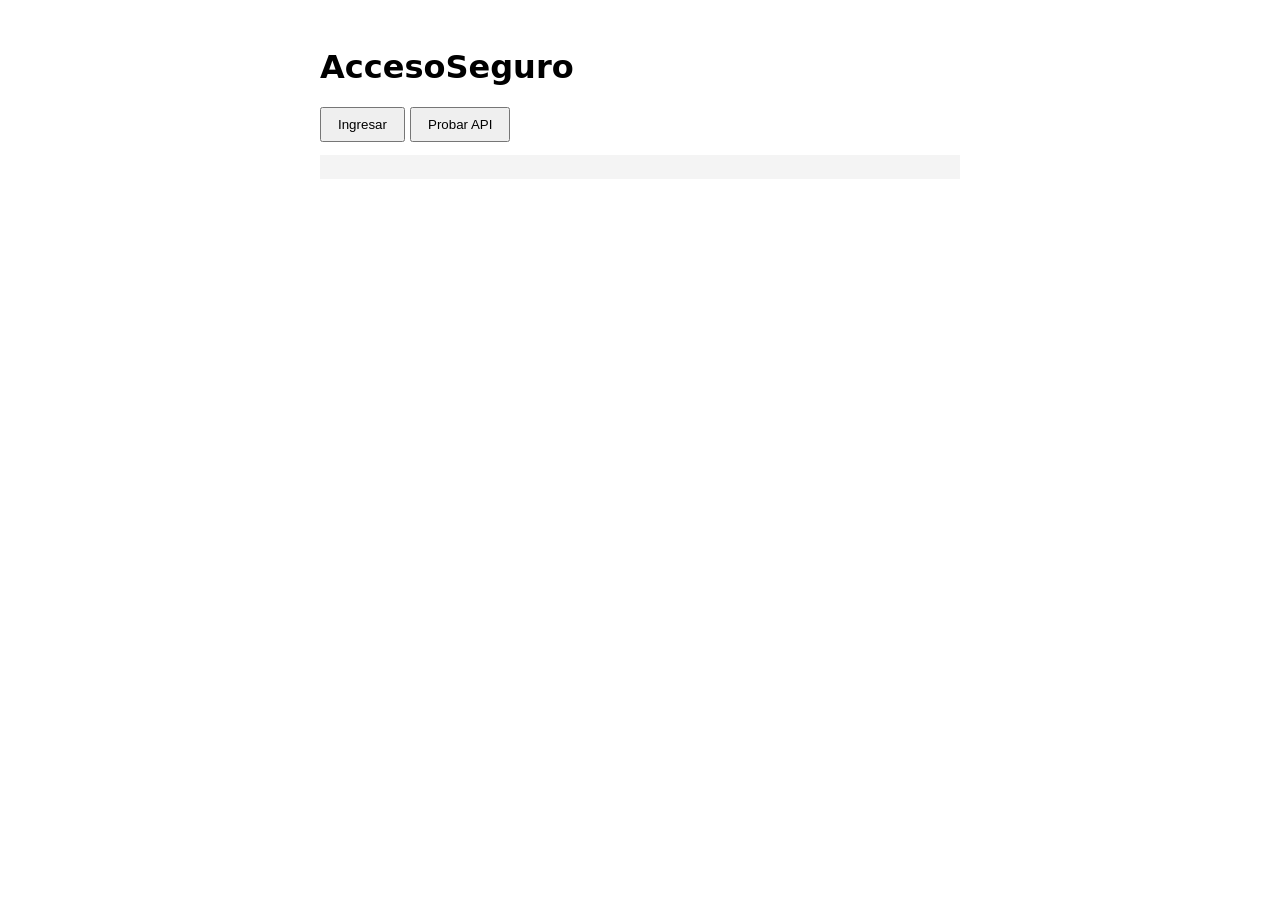
==== frontend/index.html @ 659904d7 "Infraestructura AccesoSeguro en Terraform" ====
<!doctype html>
<html lang="es">
<head>
  <meta charset="utf-8">
  <meta name="viewport" content="width=device-width, initial-scale=1">
  <title>AccesoSeguro</title>
  <!-- PLACEHOLDER: reemplazar por el front real. config.js lo genera Terraform. -->
  <script src="config.js"></script>
  <style>
    body { font-family: system-ui, sans-serif; max-width: 640px; margin: 48px auto; padding: 0 16px; }
    button { padding: 8px 16px; }
    pre { background: #f4f4f4; padding: 12px; overflow-x: auto; }
  </style>
</head>
<body>
  <h1>AccesoSeguro</h1>
  <button id="login">Ingresar</button>
  <button id="probar">Probar API</button>
  <pre id="salida"></pre>

  <script>
    const cfg = window.APP_CONFIG;
    const salida = document.getElementById("salida");

    // Los tokens vuelven después del "#": se guardan y se limpia la URL.
    if (location.hash.includes("id_token")) {
      const p = new URLSearchParams(location.hash.slice(1));
      sessionStorage.setItem("id_token", p.get("id_token"));
      history.replaceState(null, "", location.pathname);
    }

    document.getElementById("login").onclick = () => { location.href = cfg.loginUrl; };

    document.getElementById("probar").onclick = async () => {
      const token = sessionStorage.getItem("id_token");
      const r = await fetch(cfg.apiUrl + "/api/info", {
        headers: token ? { Authorization: "Bearer " + token } : {}
      });
      salida.textContent = JSON.stringify(await r.json(), null, 2);
    };
  </script>
</body>
</html>
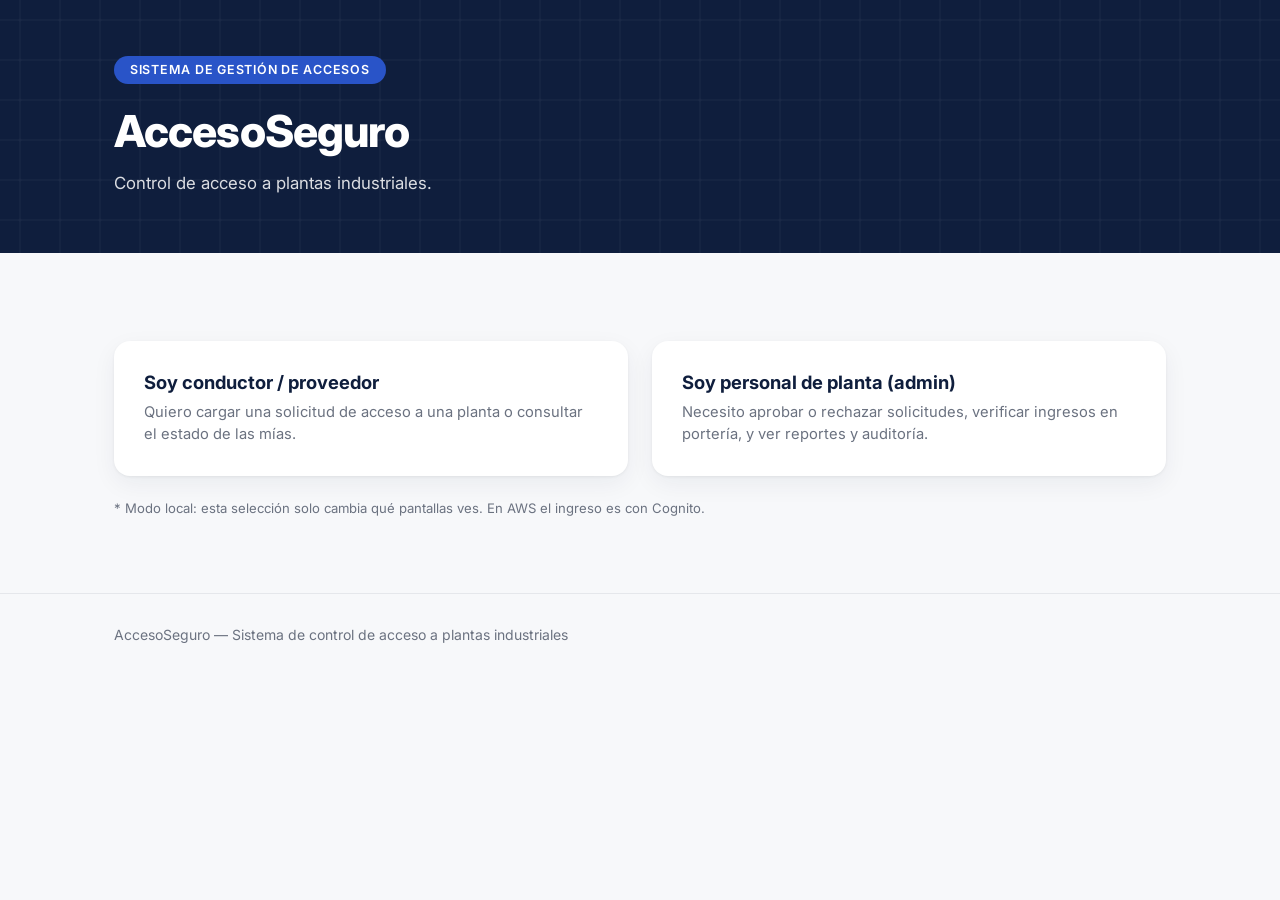
==== commit 05fe3efe: "Integra la app real y pasa las notificaciones de SES a SNS por mail" ====
--- a/frontend/index.html
+++ b/frontend/index.html
@@ -1,43 +1,74 @@
-<!doctype html>
+<!DOCTYPE html>
 <html lang="es">
 <head>
-  <meta charset="utf-8">
-  <meta name="viewport" content="width=device-width, initial-scale=1">
-  <title>AccesoSeguro</title>
-  <!-- PLACEHOLDER: reemplazar por el front real. config.js lo genera Terraform. -->
-  <script src="config.js"></script>
-  <style>
-    body { font-family: system-ui, sans-serif; max-width: 640px; margin: 48px auto; padding: 0 16px; }
-    button { padding: 8px 16px; }
-    pre { background: #f4f4f4; padding: 12px; overflow-x: auto; }
-  </style>
+<meta charset="UTF-8">
+<meta name="viewport" content="width=device-width, initial-scale=1">
+<title>AccesoSeguro</title>
+<link rel="preconnect" href="https://fonts.googleapis.com">
+<link rel="preconnect" href="https://fonts.gstatic.com" crossorigin>
+<link href="https://fonts.googleapis.com/css2?family=Inter:wght@400;500;600;700;800&display=swap" rel="stylesheet">
+<link href="assets/styles.css" rel="stylesheet">
 </head>
 <body>
-  <h1>AccesoSeguro</h1>
-  <button id="login">Ingresar</button>
-  <button id="probar">Probar API</button>
-  <pre id="salida"></pre>
 
-  <script>
-    const cfg = window.APP_CONFIG;
-    const salida = document.getElementById("salida");
+<nav class="navbar-custom">
+  <div class="wrap">
+    <a class="navbar-brand-custom" href="index.html">AccesoSeguro</a>
+    <div class="navbar-links" id="nav-links"></div>
+  </div>
+</nav>
 
-    // Los tokens vuelven después del "#": se guardan y se limpia la URL.
-    if (location.hash.includes("id_token")) {
-      const p = new URLSearchParams(location.hash.slice(1));
-      sessionStorage.setItem("id_token", p.get("id_token"));
-      history.replaceState(null, "", location.pathname);
-    }
+<header class="site-header">
+  <div class="wrap">
+    <span class="pill">Sistema de gestión de accesos</span>
+    <h1>AccesoSeguro</h1>
+    <p>Control de acceso a plantas industriales: solicitudes, aprobaciones, verificación en portería y trazabilidad completa.</p>
+  </div>
+</header>
 
-    document.getElementById("login").onclick = () => { location.href = cfg.loginUrl; };
+<main class="steps">
+  <div class="wrap">
+    <div class="row" id="steps-container"></div>
+  </div>
+</main>
 
-    document.getElementById("probar").onclick = async () => {
-      const token = sessionStorage.getItem("id_token");
-      const r = await fetch(cfg.apiUrl + "/api/info", {
-        headers: token ? { Authorization: "Bearer " + token } : {}
-      });
-      salida.textContent = JSON.stringify(await r.json(), null, 2);
-    };
-  </script>
+<footer class="site-footer">
+  <div class="wrap"><p>AccesoSeguro — Sistema de control de acceso a plantas industriales</p></div>
+</footer>
+
+<!-- config.js lo genera Terraform (URL de la API y del login). En local no existe y se usa localhost. -->
+<script src="config.js" onerror="window.APP_CONFIG = null"></script>
+<script src="assets/auth.js"></script>
+<script>
+const rol = requireRole(["conductor", "admin"]);
+renderNav();
+
+const PASOS_CONDUCTOR = [
+  { href: "nueva-solicitud.html", titulo: "Nueva solicitud de acceso", texto: "Cargá tus datos y adjuntá documentación de respaldo." },
+  { href: "mis-solicitudes.html", titulo: "Mis solicitudes", texto: "Consultá el estado de tus solicitudes cargadas, buscando por tu DNI." },
+];
+
+const PASOS_ADMIN = [
+  { href: "panel-aprobacion.html", titulo: "Panel de aprobación", texto: "Revisá el documento adjunto de cada solicitud y aprobá o rechazá." },
+  { href: "verificacion.html", titulo: "Verificación en portería", texto: "Buscá por DNI o patente y registrá el ingreso o egreso." },
+  { href: "reporte.html", titulo: "Reporte histórico", texto: "Exportá un CSV con el historial filtrado por sede y fechas." },
+  { href: "auditoria.html", titulo: "Log de auditoría", texto: "Traza completa de todas las acciones del sistema." },
+  { href: "solicitudes.html", titulo: "Ver todas las solicitudes", texto: "Listado general con el estado actual de cada una." },
+];
+
+// En modo Cognito se muestran solo los pasos de los grupos del usuario.
+const visibles = linksVisibles().map((l) => l.href);
+const pasos = (rol === "admin" ? PASOS_ADMIN : PASOS_CONDUCTOR).filter((p) => visibles.includes(p.href));
+document.getElementById("steps-container").innerHTML = pasos.map((p, i) => `
+  <div class="col-step">
+    <div class="card-step">
+      <div class="step-num">Paso 0${i + 1}</div>
+      <h2>${p.titulo}</h2>
+      <p>${p.texto}</p>
+      <a class="btn-step" href="${p.href}">Ir al paso <span class="arrow">&rarr;</span></a>
+    </div>
+  </div>
+`).join("");
+</script>
 </body>
 </html>
--- a/frontend/assets/styles.css
+++ b/frontend/assets/styles.css
@@ -0,0 +1,201 @@
+:root{
+  --azul-oscuro:#0F1E3D;
+  --azul-medio:#2954C8;
+  --bg:#F7F8FA;
+  --card:#FFFFFF;
+  --texto:#0F1E3D;
+  --texto-sec:#6B7280;
+  --icon-bg:#EEF2FF;
+  --sombra:0 1px 3px rgba(0,0,0,0.06), 0 8px 24px rgba(15,30,61,0.06);
+  --sombra-hover:0 2px 6px rgba(0,0,0,0.08), 0 18px 40px rgba(15,30,61,0.14);
+  --verde:#16A34A;
+  --rojo:#DC2626;
+}
+*{box-sizing:border-box}
+body{
+  margin:0;
+  font-family:'Inter',-apple-system,BlinkMacSystemFont,'Segoe UI',sans-serif;
+  background:var(--bg);
+  color:var(--texto);
+  -webkit-font-smoothing:antialiased;
+}
+.wrap{max-width:1100px;margin:0 auto;padding-left:1.5rem;padding-right:1.5rem}
+
+/* --- Navbar --- */
+.navbar-custom{background-color:var(--azul-oscuro);padding:1rem 0}
+.navbar-custom .wrap{display:flex;align-items:center;justify-content:space-between;flex-wrap:wrap;gap:.75rem}
+.navbar-brand-custom{color:#fff;font-weight:800;font-size:1.25rem;text-decoration:none;letter-spacing:-.01em}
+.navbar-links{display:flex;flex-wrap:wrap;gap:.35rem}
+.navbar-links a{
+  color:rgba(255,255,255,.75);text-decoration:none;font-size:.85rem;font-weight:600;
+  padding:.45rem .8rem;border-radius:8px;transition:background .2s ease, color .2s ease;white-space:nowrap;
+}
+.navbar-links a:hover{background:rgba(255,255,255,.1);color:#fff}
+
+/* --- Header tipo "hero" (home / login) --- */
+.site-header{
+  position:relative;
+  background-color:var(--azul-oscuro);
+  min-height:220px;
+  display:flex;
+  align-items:center;
+  overflow:hidden;
+}
+.site-header::before{
+  content:"";
+  position:absolute;inset:0;
+  opacity:.05;
+  background-image:url("data:image/svg+xml;utf8,<svg xmlns='http://www.w3.org/2000/svg' width='40' height='40' viewBox='0 0 40 40'><g fill='none' stroke='%23ffffff' stroke-width='1'><path d='M0 20h40M20 0v40'/></g><circle cx='20' cy='20' r='1.5' fill='%23ffffff'/></svg>");
+  background-size:40px 40px;
+}
+.site-header .wrap{position:relative;padding-top:3.5rem;padding-bottom:3.5rem;width:100%}
+.pill{
+  display:inline-block;
+  background:var(--azul-medio);
+  color:#fff;
+  font-size:.78rem;
+  font-weight:600;
+  letter-spacing:.06em;
+  text-transform:uppercase;
+  padding:.4rem 1rem;
+  border-radius:999px;
+  margin-bottom:1.25rem;
+}
+.site-header h1{
+  font-size:2.75rem;
+  font-weight:800;
+  letter-spacing:-.02em;
+  color:#fff;
+  margin:0 0 .75rem;
+}
+.site-header p{
+  font-size:1.05rem;
+  color:rgba(255,255,255,.85);
+  margin:0;
+  max-width:620px;
+  line-height:1.6;
+}
+
+/* --- Cards de pasos (home) --- */
+.steps{padding:3rem 0}
+.steps .row{margin-left:-.75rem;margin-right:-.75rem;display:flex;flex-wrap:wrap}
+.steps [class*="col-"]{padding:.75rem;display:flex;flex:1 1 320px;max-width:400px}
+.card-step{
+  background:var(--card);
+  border-radius:16px;
+  padding:2rem;
+  box-shadow:var(--sombra);
+  width:100%;
+  display:flex;
+  flex-direction:column;
+  transition:transform .25s ease, box-shadow .25s ease;
+}
+.card-step:hover{transform:translateY(-4px);box-shadow:var(--sombra-hover)}
+.step-num{
+  font-size:.72rem;
+  font-weight:600;
+  letter-spacing:.14em;
+  text-transform:uppercase;
+  color:var(--texto-sec);
+  margin-bottom:.5rem;
+}
+.card-step h2{font-size:1.2rem;font-weight:700;color:var(--texto);margin:0 0 .75rem;letter-spacing:-.01em}
+.card-step p{font-size:.95rem;line-height:1.6;color:var(--texto-sec);margin:0 0 1.75rem}
+.btn-step{
+  align-self:flex-start;
+  margin-top:auto;
+  display:inline-flex;
+  align-items:center;
+  gap:.5rem;
+  background:var(--azul-oscuro);
+  color:#fff;
+  font-size:.9rem;
+  font-weight:600;
+  text-decoration:none;
+  padding:.6rem 1.4rem;
+  border-radius:8px;
+  transition:background .2s ease;
+}
+.btn-step:hover{background:#16294F;color:#fff}
+.btn-step .arrow{transition:transform .2s ease}
+.btn-step:hover .arrow{transform:translateX(4px)}
+
+/* --- Selector de rol (login) --- */
+.row-roles{display:flex;gap:1.5rem;flex-wrap:wrap;padding-top:2.5rem}
+.card-role{
+  flex:1 1 280px;
+  text-align:left;
+  background:var(--card);
+  border:2px solid transparent;
+  border-radius:16px;
+  padding:1.75rem;
+  box-shadow:var(--sombra);
+  cursor:pointer;
+  transition:transform .2s ease, box-shadow .2s ease, border-color .2s ease;
+  font-family:inherit;
+}
+.card-role:hover{transform:translateY(-4px);box-shadow:var(--sombra-hover);border-color:var(--azul-medio)}
+.card-role h2{font-size:1.15rem;font-weight:700;margin:0 0 .5rem;color:var(--texto)}
+.card-role p{font-size:.92rem;color:var(--texto-sec);margin:0;line-height:1.55}
+.nota-rol{margin-top:1.5rem;font-size:.82rem;color:var(--texto-sec)}
+
+/* --- Contenido de páginas internas --- */
+.page-header{padding:2.5rem 0 1.5rem}
+.page-header h1{font-size:1.85rem;font-weight:800;margin:0 0 .35rem;letter-spacing:-.02em}
+.page-header p{color:var(--texto-sec);margin:0;font-size:.98rem}
+.content{padding-bottom:4rem}
+.panel-card{background:var(--card);border-radius:16px;padding:2rem;box-shadow:var(--sombra)}
+
+label{font-weight:600;font-size:.85rem;color:var(--texto);margin-bottom:.35rem;display:block}
+.form-control, .form-select{
+  width:100%;border-radius:8px;border:1px solid #E2E5EA;padding:.6rem .85rem;font-size:.95rem;
+  font-family:inherit;background:#fff;
+}
+.form-control:focus, .form-select:focus{outline:none;border-color:var(--azul-medio);box-shadow:0 0 0 3px rgba(41,84,200,.15)}
+.mb-field{margin-bottom:1.25rem}
+
+.btn-primary-custom{background:var(--azul-oscuro);border:none;color:#fff;font-weight:600;font-size:.92rem;padding:.65rem 1.5rem;border-radius:8px;transition:background .2s ease;cursor:pointer}
+.btn-primary-custom:hover{background:#16294F;color:#fff}
+
+.btn-approve{background:var(--verde);border:none;color:#fff;font-weight:600;font-size:.85rem;padding:.5rem 1.1rem;border-radius:8px;cursor:pointer}
+.btn-approve:hover{background:#128a3e;color:#fff}
+.btn-reject{background:var(--rojo);border:none;color:#fff;font-weight:600;font-size:.85rem;padding:.5rem 1.1rem;border-radius:8px;margin-left:.4rem;cursor:pointer}
+.btn-reject:hover{background:#b91c1c;color:#fff}
+
+.alert-success-custom{background:#EAF7EE;border:1px solid #BEE8CB;color:#0B4F2A;border-radius:10px;padding:1rem 1.25rem;font-size:.92rem;font-weight:600}
+
+.result-box{border-radius:12px;padding:1.5rem;margin-top:1.5rem}
+.result-ok{background:#EAF7EE;border:1px solid #BEE8CB}
+.result-fail{background:#FDECEC;border:1px solid #F5C2C2}
+.result-box h3{font-size:1.1rem;font-weight:800;margin:0 0 .75rem}
+.result-ok h3{color:#0B4F2A}
+.result-fail h3{color:#7A1F1F}
+.result-box p{margin:.15rem 0;font-size:.92rem;color:var(--texto)}
+.result-box p b{color:var(--texto-sec);font-weight:600}
+
+table.custom-table{width:100%;border-collapse:collapse;font-size:.9rem}
+table.custom-table thead th{text-align:left;color:var(--texto-sec);font-weight:700;font-size:.72rem;text-transform:uppercase;letter-spacing:.06em;padding:.75rem .9rem;border-bottom:2px solid #EEF0F3}
+table.custom-table tbody td{padding:.85rem .9rem;border-bottom:1px solid #EEF0F3;vertical-align:middle}
+table.custom-table tbody tr:hover{background:#FAFBFC}
+
+.badge-estado{display:inline-block;padding:.3rem .7rem;border-radius:999px;font-size:.72rem;font-weight:700;text-transform:uppercase;letter-spacing:.03em}
+.badge-pendiente{background:#FEF3E2;color:#92400E}
+.badge-aprobada{background:#EAF7EE;color:#0B4F2A}
+.badge-rechazada{background:#FDECEC;color:#7A1F1F}
+.badge-vencida{background:#F1F1F3;color:#4B5563}
+
+.empty-state{text-align:center;padding:3rem 1rem;color:var(--texto-sec)}
+.link-doc{color:var(--azul-medio);font-weight:600;text-decoration:none;font-size:.85rem}
+.link-doc:hover{text-decoration:underline}
+
+.list-clean{list-style:none;margin:0;padding:0}
+.list-clean li{background:var(--card);border-radius:10px;padding:.9rem 1.1rem;margin-bottom:.6rem;box-shadow:var(--sombra);font-size:.9rem}
+.list-clean li .meta{color:var(--texto-sec);font-size:.78rem;margin-bottom:.15rem}
+
+.site-footer{border-top:1px solid #E5E7EB;padding:2rem 0;margin-top:1rem}
+.site-footer p{margin:0;font-size:.875rem;color:var(--texto-sec)}
+
+@media (max-width:767.98px){
+  .navbar-custom .wrap{flex-direction:column;align-items:flex-start}
+  .site-header h1{font-size:2.1rem}
+}
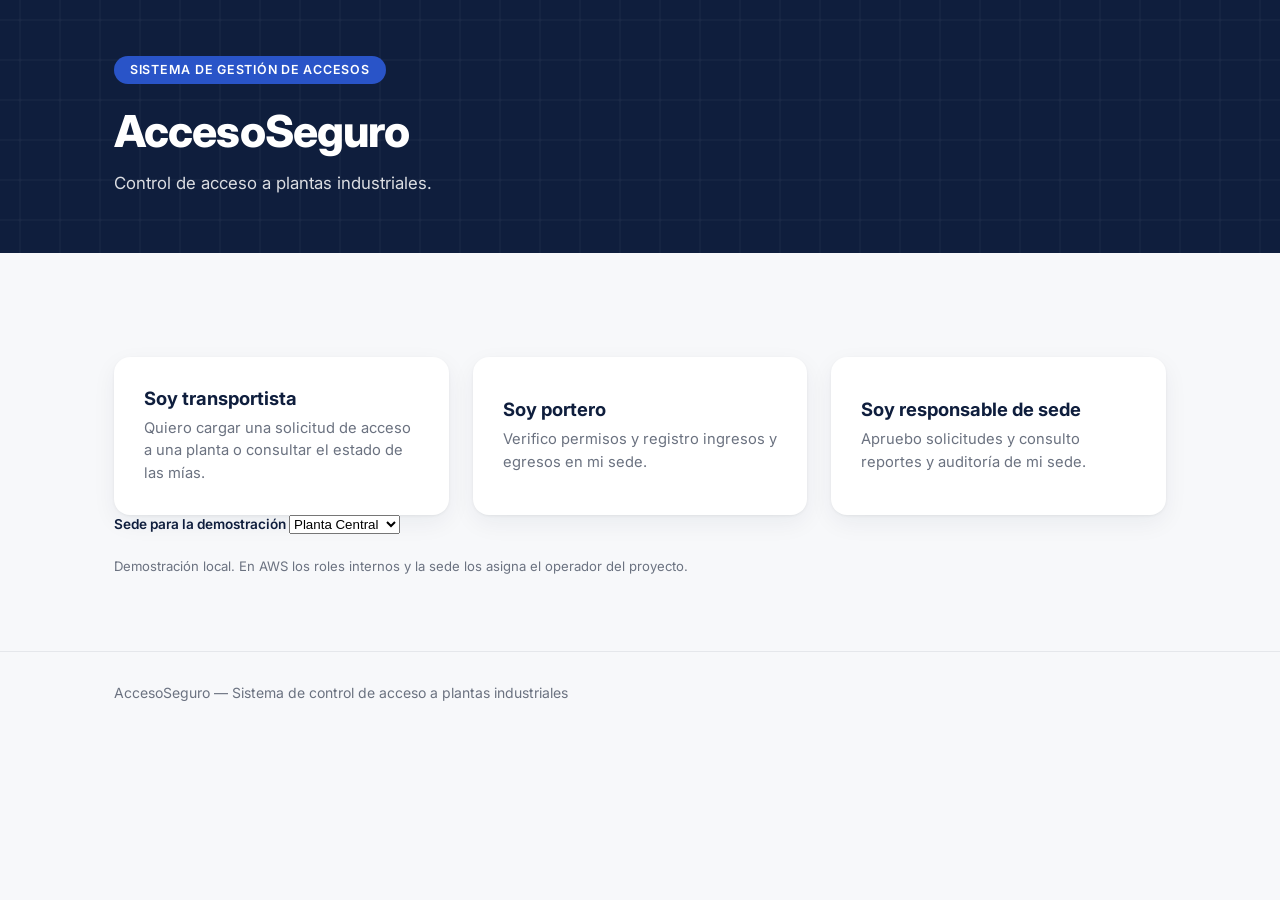
==== commit a8f3920f: "feat: mejoras en autenticacion, roles y gestion de solicitudes" ====
--- a/frontend/index.html
+++ b/frontend/index.html
@@ -40,7 +40,7 @@
 <script src="config.js" onerror="window.APP_CONFIG = null"></script>
 <script src="assets/auth.js"></script>
 <script>
-const rol = requireRole(["conductor", "admin"]);
+const rol = requireRole(GRUPOS_VALIDOS);
 renderNav();
 
 const PASOS_CONDUCTOR = [
@@ -52,13 +52,13 @@
   { href: "panel-aprobacion.html", titulo: "Panel de aprobación", texto: "Revisá el documento adjunto de cada solicitud y aprobá o rechazá." },
   { href: "verificacion.html", titulo: "Verificación en portería", texto: "Buscá por DNI o patente y registrá el ingreso o egreso." },
   { href: "reporte.html", titulo: "Reporte histórico", texto: "Exportá un CSV con el historial filtrado por sede y fechas." },
-  { href: "auditoria.html", titulo: "Log de auditoría", texto: "Traza completa de todas las acciones del sistema." },
-  { href: "solicitudes.html", titulo: "Ver todas las solicitudes", texto: "Listado general con el estado actual de cada una." },
+  { href: "auditoria.html", titulo: "Log de auditoría", texto: "Acciones registradas para mi sede." },
+  { href: "solicitudes.html", titulo: "Solicitudes de mi sede", texto: "Listado general con el estado actual de cada una." },
 ];
 
 // En modo Cognito se muestran solo los pasos de los grupos del usuario.
 const visibles = linksVisibles().map((l) => l.href);
-const pasos = (rol === "admin" ? PASOS_ADMIN : PASOS_CONDUCTOR).filter((p) => visibles.includes(p.href));
+const pasos = (rol !== ROLES.TRANSPORTISTA ? PASOS_ADMIN : PASOS_CONDUCTOR).filter((p) => visibles.includes(p.href));
 document.getElementById("steps-container").innerHTML = pasos.map((p, i) => `
   <div class="col-step">
     <div class="card-step">
